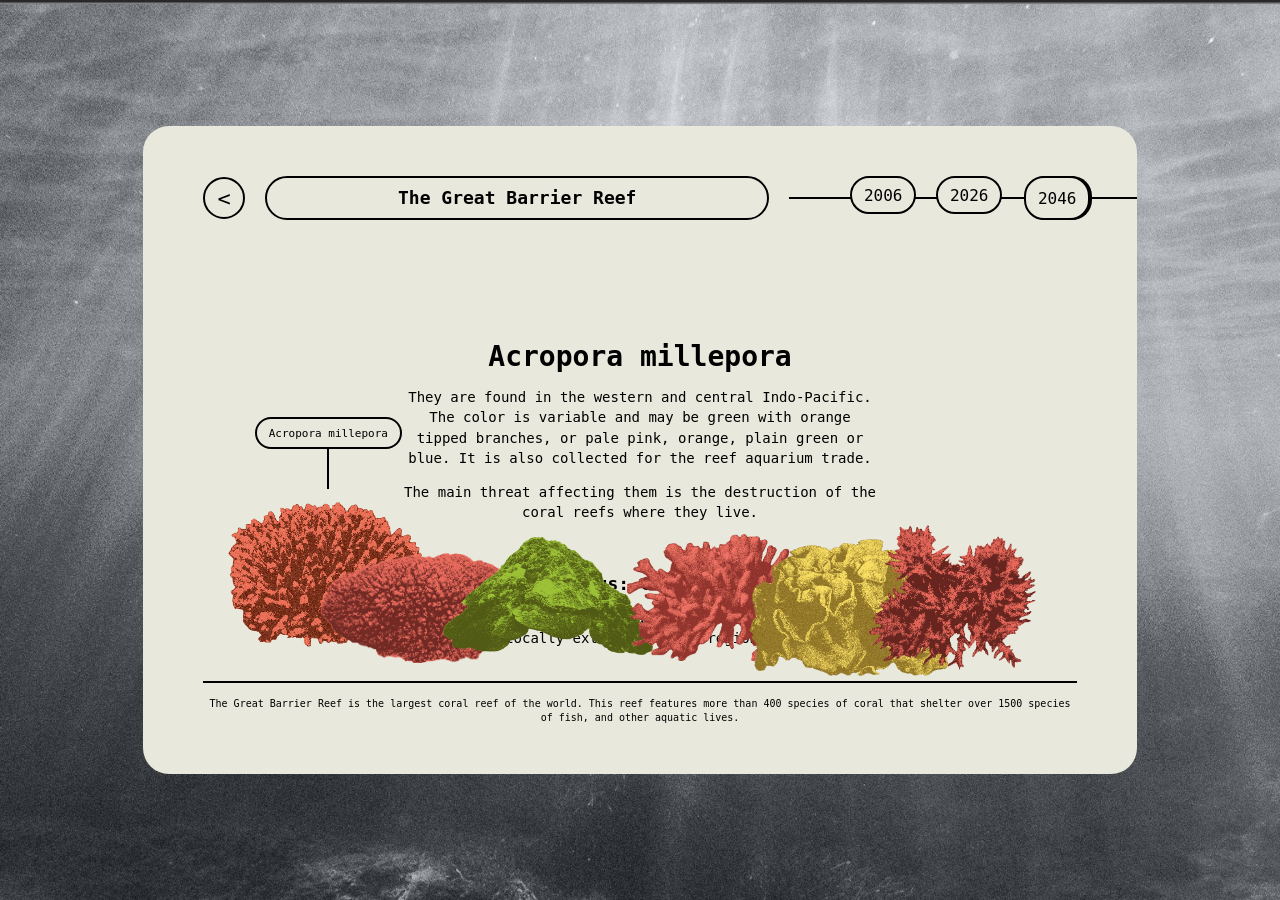
==== reef.html @ 6085178e "Add files via upload" ====
<!DOCTYPE html>
<html lang="en">

<head>
    <meta charset="UTF-8">
    <title>Reef Page</title>
    <link rel="stylesheet" href="style.css">
</head>

<body>

<div class="reef-container">
    <div class="reef-panel">

        <div class="top-bar">

            <button class="back-btn" onclick="goBack()">&#60;</button>

            <div class="reef-title-box">
                <h1 id="reef-page-title">The Great Barrier Reef</h1>
            </div>

            <div class="year-section">
                <div class="year-line"></div>

                <div class="year-buttons">
                    <button onclick="changeYear(2006)">2006</button>
                    <button onclick="changeYear(2026)">2026</button>
                    <button onclick="changeYear(2046)">2046</button>
                </div>
            </div>
        </div>

        <!-- CENTER TEXT -->
        <div class="center-content">
            <h2 id="coral-name">Acropora millepora</h2>

            <div class="text-box">
                <p id="text-blue">Blue text goes here</p>
                <p id="text-green">Green text goes here</p>
            </div>

            <div class="status-box">
                <p id="status-title"><strong>Status: Critical</strong></p>
                <p id="status-text">Status text will change based on year</p>
            </div>
        </div>

        <!-- CORAL AREA -->
        <div class="coral-display">

            <!-- floating hover label -->
            <div class="coral-label-card" id="coral-label-card">
                <span id="coral-label-text">Acropora millepora</span>
            </div>

            <!-- all 6 corals -->
            <div class="coral coral1"></div>
            <div class="coral coral2"></div>
            <div class="coral coral3"></div>
            <div class="coral coral4"></div>
            <div class="coral coral5"></div>
            <div class="coral coral6"></div>
        </div>

        <!-- BOTTOM INFO -->
        <div class="bottom-info">
            <div class="bottom-line"></div>
            <p id="reef-info">The reef information goes here.</p>
        </div>

    </div>
</div>

<script src="script.js"></script>

</body>
</html>
---- style.css ----
/* ===== RESET DEFAULT BROWSER STYLES ===== */
body {
margin: 0;
padding: 0;
font-family: 'Cascadia Code', monospace;
background-color: #e8e8dc;

/* ✅ NEW: center everything on screen */
height: 100vh;
display: flex;
justify-content: center;
align-items: center;

}

/* ===== MAIN CONTAINER ===== */
.container {
text-align: center;

/* ✅ UPDATED: better responsive spacing */
width: 90%;
max-width: 1200px;

}

/* ===== TITLE ===== */
h1 {
font-size: 72px;
margin-bottom: 10px;
}

/* ===== SUBTITLE ===== */
.subtitle {
font-size: 20px;

/* ✅ REDUCED: was too large and broke centering */
margin-bottom: 150px;

}

/* ===== CORAL ROW (IMPORTANT PART) ===== */
.coral-row {
display: flex;
justify-content: center;
/* ✅ NEW: makes layout responsive */
flex-wrap: wrap;

gap: 40px;

/* ✅ NEW: bottom line */
border-bottom: 2px solid black;
padding-bottom: 20px;

}

/* ===== EACH CORAL BLOCK ===== */
.coral {
position: relative;
cursor: pointer;
transition: transform 0.3s ease;
}

/* ===== CORAL IMAGE ===== */
.coral img {
/* ✅ UPDATED: responsive sizing */
width: 10vw;
min-width: 100px;
max-width: 160px;
}

/* ===== HOVER EFFECT (MOVE UP) ===== */
.coral:hover {
transform: translateY(-10px);
}

/* ===== LABEL (HIDDEN BY DEFAULT) ===== */
.label {
position: absolute;
top: -100px;
left: 50%;
transform: translateX(-50%);

background-color: #e8e8dc;
border: 2px solid black;
border-radius: 15px;
padding: 5px 10px;
font-size: 16px;

opacity: 0;
transition: opacity 0.3s ease;

}

/* ===== SHOW LABEL ON HOVER ===== */
.coral:hover .label {
opacity: 1;
}

/* ===== NEW: LINE FROM CORAL TO LABEL ===== */
.coral::before {
content: "";
position: absolute;
/* starts from top of coral */
top: -60px;
left: 50%;
transform: translateX(-50%);

width: 2px;
height: 60px;

background-color: black;

opacity: 0;
transition: opacity 0.3s ease;

}

/* show line on hover */
.coral:hover::before {
opacity: 1;
}
/* ===== FIX: stop home-page hover line from affecting reef-page corals ===== */
.reef-panel .coral::before {
content: none;
display: none;
}

/* optional safety: reef page does not use the home-page label element */
.reef-panel .label {
display: none;
}

/* =========================================
REEF PAGE
========================================= */

/* full screen background */
.reef-container {
width: 100%;
height: 100vh;
background-image: url("Images/Background.png");
background-size: cover;
background-position: center;
background-repeat: no-repeat;

display: flex;
justify-content: center;
align-items: center;
padding: 100px;
box-sizing: border-box;
}

/* main inner panel */
.reef-panel {
width: 92%;
height: 72vh;
background-color: #e8e8dc;
border-radius: 26px;
position: relative;
padding: 50px 60px 50px 60px;
box-sizing: border-box;
overflow: hidden;
}

/* =========================================
TOP BAR
========================================= */
.top-bar {
display: grid;
grid-template-columns: auto 1fr auto;
align-items: center;
column-gap: 20px;
}

/* back button */
.back-btn {
width: 42px;
height: 42px;
border: 2px solid black;
border-radius: 50%;
background-color: #e8e8dc;
font-family: 'Cascadia Code', monospace;
font-size: 22px;
cursor: pointer;
display: flex;
justify-content: center;
align-items: center;
padding: 0;
}

/* reef title capsule */
.reef-title-box {
width: 500px;
max-width: 100%;
height: 40px;
border: 2px solid black;
border-radius: 24px;
background-color: #e8e8dc;
display: flex;
align-items: center;
justify-content: center;
}

#reef-page-title {
margin: 0;
font-size: 18px;
line-height: 1;
}

/* year area */
.year-section {
width: 360px;
position: relative;
display: flex;
justify-content: center;
align-items: center;
}

.year-line {
position: absolute;
width: 100%;
height: 2px;
background-color: black;
top: 50%;
left: 0;
transform: translateY(-50%);
}

.year-buttons {
position: relative;
z-index: 2;
display: flex;
gap: 20px;
}

.year-buttons button {
width: 66px;
height: 38px;
border: 2px solid black;
border-radius: 20px;
background-color: #e8e8dc;
font-family: 'Cascadia Code', monospace;
font-size: 16px;
cursor: pointer;
transition: height 0.2s ease, transform 0.2s ease, box-shadow 0.2s ease;
}

.year-buttons button:hover {
height: -10px;
transform: translateX(2px);
box-shadow: 2px 0 0 black;
}

.year-buttons button.active {
height: 44px;
transform: translateX(2px);
box-shadow: 2px 0 0 black;
}

/* =========================================
CENTER TEXT BLOCK
========================================= */
.center-content {
width: 480px;
max-width: 90%;
margin: 30px auto 0 auto;
transform: translateY(10px);

/* ✅ CENTER EVERYTHING WITHOUT TOUCHING SPACING */
display: flex;
flex-direction: column;
align-items: center;

text-align: center;

}

/* coral title */
#coral-name {
font-size: 28px;
margin: 80px 0 14px 0;
}

/* -----------------------------
BLUE + GREEN TEXT AREA
TWEAK HERE if you want to move
or resize the main description text
------------------------------ */
.text-box {
width: 100%;
margin: 100 auto 40px auto;
}

/* FIRST PARAGRAPH ("blue text" in your design) */
#text-blue {
font-size: 14px;
line-height: 1.45;
margin: 0 0 14px 0;
}

/* SECOND PARAGRAPH ("green text" in your design) */
#text-green {
font-size: 14px;
line-height: 1.45;
margin: 0 0 50px 0;
}

/* status area */
.status-box {
width: 100%;
margin-top: px;
}

#status-title {
font-size: 18px;
margin: 0 0 14px 0;
}

#status-text {
font-size: 14px;
line-height: 1.45;
margin: 0;
}

/* =========================================
CORAL AREA
========================================= */
.coral-display {
position: absolute;
left: 80px;
right: 80px;
bottom: 94px;
height: 215px;
}

/* reef page corals only */
.reef-panel .coral {
position: absolute;
width: 210px;
height: 145px;
background-size: contain;
background-repeat: no-repeat;
background-position: center;
cursor: pointer;
transition: transform 0.25s ease;
}

.reef-panel .coral:hover {
transform: translateY(-15px);
}

/* clicked coral stays lifted */
.reef-panel .coral.active-coral {
transform: translateY(-15px);
}


/* left coral cluster */
.coral1 { left: 0;   bottom: 18px; }
.coral2 { left: 98px; bottom: 0; }
.coral3 { left: 220px; bottom: 12px; }

/* right coral cluster */
.coral4 { right: 220px; bottom: 10px; }
.coral5 { right: 98px;  bottom: 0; }
.coral6 { right: 0;   bottom: 10px; }

/* hover label card */
.coral-label-card {
position: absolute;
min-width: 110px;
height: 28px;
border: 2px solid black;
border-radius: 16px;
background-color: #e8e8dc;
display: flex;
justify-content: center;
align-items: center;
padding: 0 12px;
z-index: 5;
pointer-events: none;
opacity: 0;
transition: opacity 0.2s ease;
}

/* vertical line below hover label */
.coral-label-card::after {
content: "";
position: absolute;
width: 2px;
height: 42px;
background-color: black;
top: 28px;
left: 50%;
transform: translateX(-50%);
}

#coral-label-text {
font-size: 11px;
white-space: nowrap;
}

/* =========================================
BOTTOM INFO
========================================= */
.bottom-info {
position: absolute;
left: 60px;
right: 60px;
bottom: 50px;
text-align: center;
}

.bottom-line {
width: 100%;
height: 2px;
background-color: black;
margin-bottom: 14px;
}

#reef-info {
margin: 0;
font-size: 10px;
line-height: 1.35;
}

/* =========================================
RESPONSIVE
========================================= */
@media (max-width: 1100px) {
.reef-title-box {
width: 360px;
}

.year-section {
    width: 300px;
}

.center-content {
    width: 430px;
}

.reef-panel .coral {
    width: 170px;
    height: 120px;
}

.coral1 { left: 0; bottom: 15px; }
.coral2 { left: 75px; bottom: 0; }
.coral3 { left: 160px; bottom: 10px; }

.coral4 { right: 160px; bottom: 10px; }
.coral5 { right: 75px; bottom: 0; }
.coral6 { right: 0; bottom: 10px; }

}

@media (max-width: 850px) {
.reef-panel {
padding: 20px;
}

.top-bar {
    grid-template-columns: 1fr;
    row-gap: 14px;
    justify-items: center;
}

.reef-title-box,
.year-section {
    width: 100%;
    max-width: 360px;
}

.center-content {
    margin-top: 22px;
}

.coral-display {
    left: 20px;
    right: 20px;
    bottom: 68px;
    height: 180px;
}

.reef-panel .coral {
    width: 110px;
    height: 82px;
}

.coral1 { left: 0; bottom: 10px; }
.coral2 { left: 45px; bottom: 0; }
.coral3 { left: 95px; bottom: 10px; }

.coral4 { right: 95px; bottom: 10px; }
.coral5 { right: 45px; bottom: 0; }
.coral6 { right: 0; bottom: 10px; }

#reef-info {
    font-size: 9px;
}

}
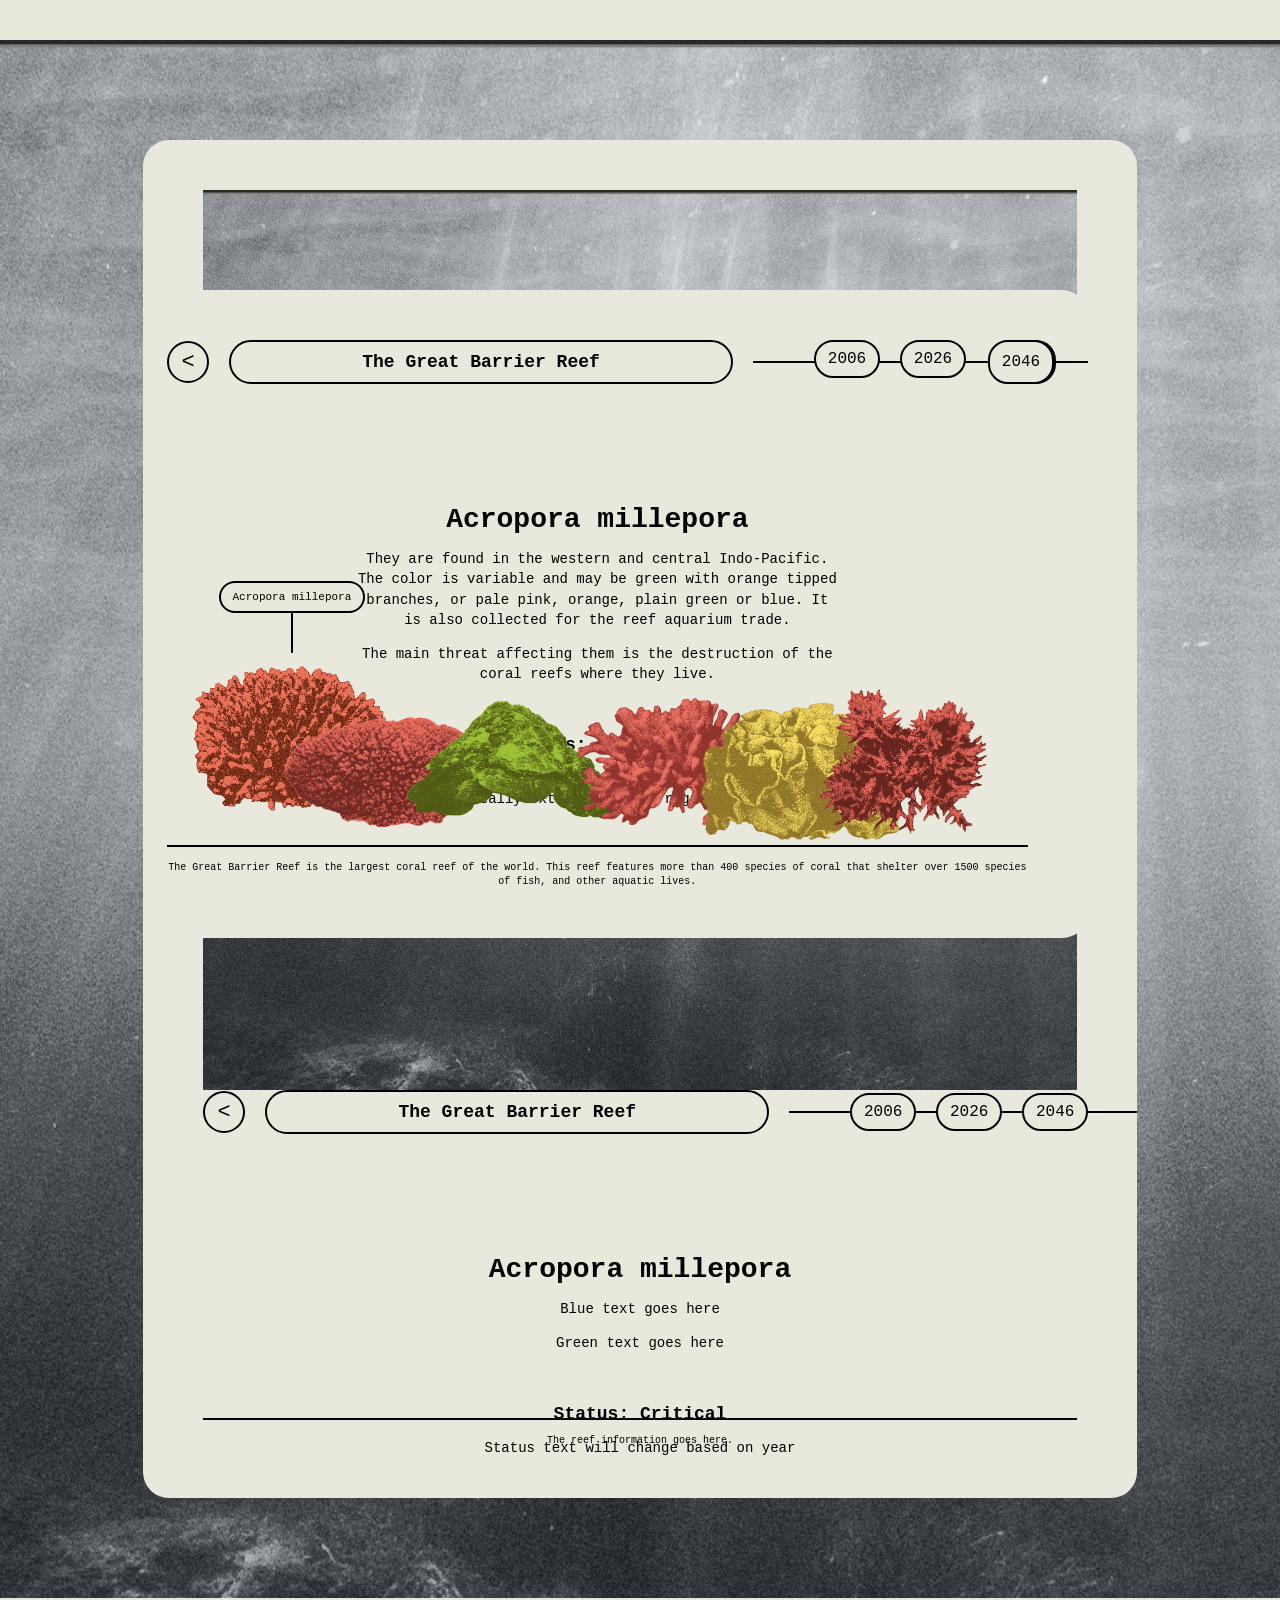
==== commit b2f994e9: "Refactor reef.html structure and remove duplicates Refactored the HTML structure for the reef page, " ====
--- a/reef.html
+++ b/reef.html
@@ -11,6 +11,70 @@
 
 <div class="reef-container">
     <div class="reef-panel">
+        <body>
+
+<div class="reef-container">
+    <div class="reef-scale-wrap">
+        <div class="reef-panel">
+
+            <div class="top-bar">
+
+                <button class="back-btn" onclick="goBack()">&#60;</button>
+
+                <div class="reef-title-box">
+                    <h1 id="reef-page-title">The Great Barrier Reef</h1>
+                </div>
+
+                <div class="year-section">
+                    <div class="year-line"></div>
+
+                    <div class="year-buttons">
+                        <button onclick="changeYear(2006)">2006</button>
+                        <button onclick="changeYear(2026)">2026</button>
+                        <button onclick="changeYear(2046)">2046</button>
+                    </div>
+                </div>
+            </div>
+
+            <div class="center-content">
+                <h2 id="coral-name">Acropora millepora</h2>
+
+                <div class="text-box">
+                    <p id="text-blue">Blue text goes here</p>
+                    <p id="text-green">Green text goes here</p>
+                </div>
+
+                <div class="status-box">
+                    <p id="status-title"><strong>Status: Critical</strong></p>
+                    <p id="status-text">Status text will change based on year</p>
+                </div>
+            </div>
+
+            <div class="coral-display">
+                <div class="coral-label-card" id="coral-label-card">
+                    <span id="coral-label-text">Acropora millepora</span>
+                </div>
+
+                <div class="coral coral1"></div>
+                <div class="coral coral2"></div>
+                <div class="coral coral3"></div>
+                <div class="coral coral4"></div>
+                <div class="coral coral5"></div>
+                <div class="coral coral6"></div>
+            </div>
+
+            <div class="bottom-info">
+                <div class="bottom-line"></div>
+                <p id="reef-info">The reef information goes here.</p>
+            </div>
+
+        </div>
+    </div>
+</div>
+
+<script src="script.js"></script>
+
+</body>
 
         <div class="top-bar">
 
--- a/style.css
+++ b/style.css
@@ -501,3 +501,117 @@
 }
 
 }
+/* =========================================
+GLOBAL RESPONSIVE FIXES (DO NOT TOUCH YOUR VALUES)
+========================================= */
+
+/* Allow page to scroll instead of forcing fit */
+body {
+  height: auto;
+  min-height: 100vh;
+  align-items: flex-start;
+  padding: 40px 0;
+}
+
+/* Fix reef page overflow */
+.reef-container {
+  height: auto;
+  min-height: 100vh;
+  align-items: flex-start;
+}
+
+/* Prevent content from getting cut */
+.reef-panel {
+  height: auto;
+  min-height: 72vh;
+}
+
+/* =========================================
+HOME PAGE FIX
+========================================= */
+
+/* Prevent coral overflow */
+.coral-row {
+  width: 100%;
+}
+
+/* =========================================
+TABLET FIX
+========================================= */
+@media (max-width: 900px) {
+
+  body {
+    padding: 30px 10px;
+  }
+
+  .container {
+    width: 100%;
+  }
+
+}
+
+/* =========================================
+MOBILE FIX
+========================================= */
+@media (max-width: 600px) {
+
+  /* Stack layout naturally */
+  .reef-panel {
+    display: flex;
+    flex-direction: column;
+    align-items: center;
+  }
+
+  /* Make coral area flow instead of absolute */
+  .coral-display {
+    position: relative;
+    height: auto;
+    margin-top: 40px;
+    bottom: unset;
+    left: unset;
+    right: unset;
+
+    display: flex;
+    flex-wrap: wrap;
+    justify-content: center;
+    gap: 20px;
+  }
+
+  /* Override absolute coral positions */
+  .reef-panel .coral {
+    position: relative;
+    left: unset !important;
+    right: unset !important;
+    bottom: unset !important;
+  }
+
+  /* Improve spacing */
+  .center-content {
+    margin-top: 20px;
+  }
+
+  /* Bottom info spacing */
+  .bottom-info {
+    position: relative;
+    left: unset;
+    right: unset;
+    bottom: unset;
+    margin-top: 30px;
+  }
+
+}
+
+/* =========================================
+SMALL MOBILE (VERY IMPORTANT)
+========================================= */
+@media (max-width: 400px) {
+
+  h1 {
+    font-size: 48px;
+  }
+
+  .subtitle {
+    margin-bottom: 80px;
+  }
+
+}
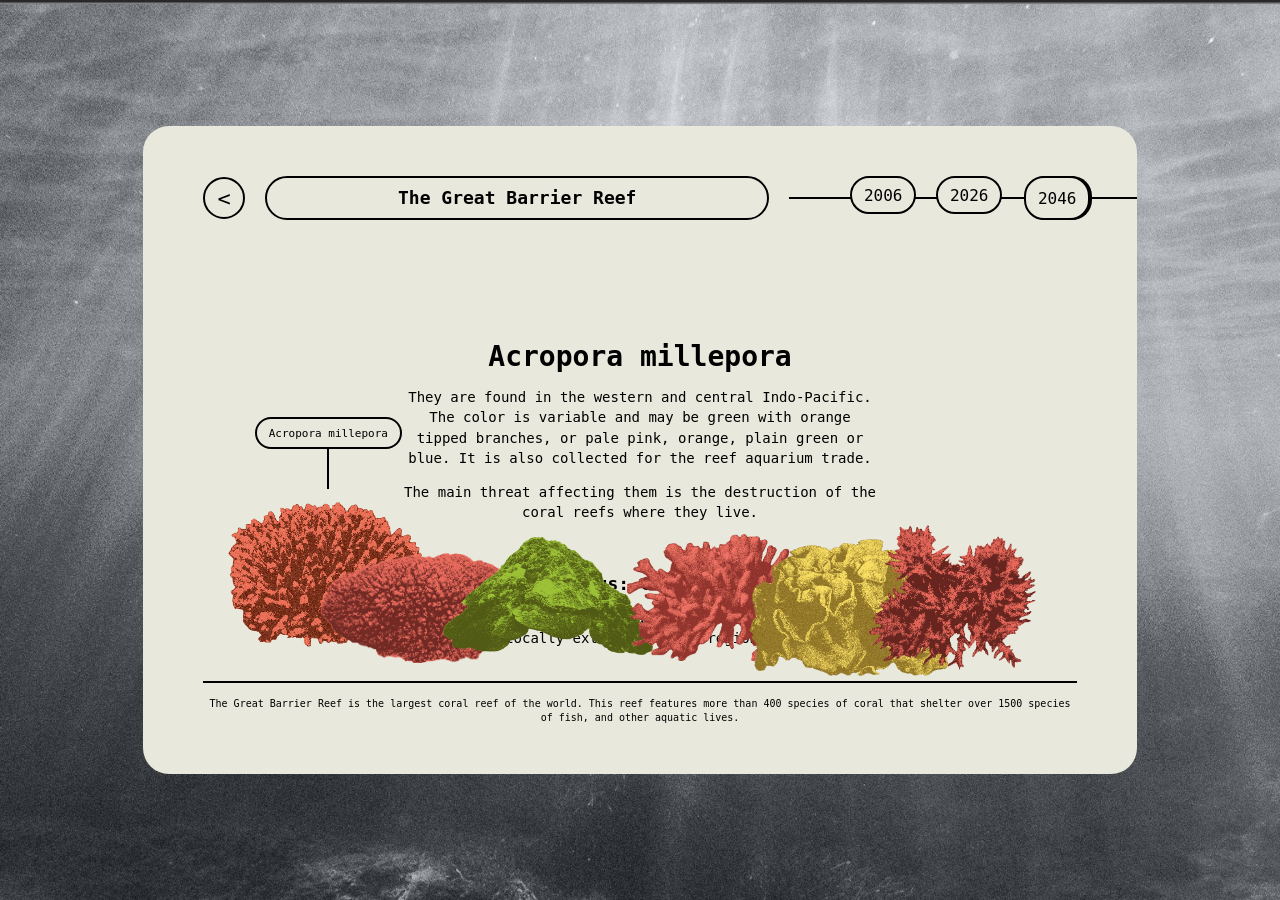
==== commit dacf8b51: "Refactor reef.html to remove duplicate content" ====
--- a/reef.html
+++ b/reef.html
@@ -11,70 +11,6 @@
 
 <div class="reef-container">
     <div class="reef-panel">
-        <body>
-
-<div class="reef-container">
-    <div class="reef-scale-wrap">
-        <div class="reef-panel">
-
-            <div class="top-bar">
-
-                <button class="back-btn" onclick="goBack()">&#60;</button>
-
-                <div class="reef-title-box">
-                    <h1 id="reef-page-title">The Great Barrier Reef</h1>
-                </div>
-
-                <div class="year-section">
-                    <div class="year-line"></div>
-
-                    <div class="year-buttons">
-                        <button onclick="changeYear(2006)">2006</button>
-                        <button onclick="changeYear(2026)">2026</button>
-                        <button onclick="changeYear(2046)">2046</button>
-                    </div>
-                </div>
-            </div>
-
-            <div class="center-content">
-                <h2 id="coral-name">Acropora millepora</h2>
-
-                <div class="text-box">
-                    <p id="text-blue">Blue text goes here</p>
-                    <p id="text-green">Green text goes here</p>
-                </div>
-
-                <div class="status-box">
-                    <p id="status-title"><strong>Status: Critical</strong></p>
-                    <p id="status-text">Status text will change based on year</p>
-                </div>
-            </div>
-
-            <div class="coral-display">
-                <div class="coral-label-card" id="coral-label-card">
-                    <span id="coral-label-text">Acropora millepora</span>
-                </div>
-
-                <div class="coral coral1"></div>
-                <div class="coral coral2"></div>
-                <div class="coral coral3"></div>
-                <div class="coral coral4"></div>
-                <div class="coral coral5"></div>
-                <div class="coral coral6"></div>
-            </div>
-
-            <div class="bottom-info">
-                <div class="bottom-line"></div>
-                <p id="reef-info">The reef information goes here.</p>
-            </div>
-
-        </div>
-    </div>
-</div>
-
-<script src="script.js"></script>
-
-</body>
 
         <div class="top-bar">
 
@@ -95,7 +31,6 @@
             </div>
         </div>
 
-        <!-- CENTER TEXT -->
         <div class="center-content">
             <h2 id="coral-name">Acropora millepora</h2>
 
@@ -110,15 +45,12 @@
             </div>
         </div>
 
-        <!-- CORAL AREA -->
         <div class="coral-display">
 
-            <!-- floating hover label -->
             <div class="coral-label-card" id="coral-label-card">
                 <span id="coral-label-text">Acropora millepora</span>
             </div>
 
-            <!-- all 6 corals -->
             <div class="coral coral1"></div>
             <div class="coral coral2"></div>
             <div class="coral coral3"></div>
@@ -127,7 +59,6 @@
             <div class="coral coral6"></div>
         </div>
 
-        <!-- BOTTOM INFO -->
         <div class="bottom-info">
             <div class="bottom-line"></div>
             <p id="reef-info">The reef information goes here.</p>
@@ -140,3 +71,6 @@
 
 </body>
 </html>
+
+</body>
+</html>
--- a/style.css
+++ b/style.css
@@ -501,117 +501,3 @@
 }
 
 }
-/* =========================================
-GLOBAL RESPONSIVE FIXES (DO NOT TOUCH YOUR VALUES)
-========================================= */
-
-/* Allow page to scroll instead of forcing fit */
-body {
-  height: auto;
-  min-height: 100vh;
-  align-items: flex-start;
-  padding: 40px 0;
-}
-
-/* Fix reef page overflow */
-.reef-container {
-  height: auto;
-  min-height: 100vh;
-  align-items: flex-start;
-}
-
-/* Prevent content from getting cut */
-.reef-panel {
-  height: auto;
-  min-height: 72vh;
-}
-
-/* =========================================
-HOME PAGE FIX
-========================================= */
-
-/* Prevent coral overflow */
-.coral-row {
-  width: 100%;
-}
-
-/* =========================================
-TABLET FIX
-========================================= */
-@media (max-width: 900px) {
-
-  body {
-    padding: 30px 10px;
-  }
-
-  .container {
-    width: 100%;
-  }
-
-}
-
-/* =========================================
-MOBILE FIX
-========================================= */
-@media (max-width: 600px) {
-
-  /* Stack layout naturally */
-  .reef-panel {
-    display: flex;
-    flex-direction: column;
-    align-items: center;
-  }
-
-  /* Make coral area flow instead of absolute */
-  .coral-display {
-    position: relative;
-    height: auto;
-    margin-top: 40px;
-    bottom: unset;
-    left: unset;
-    right: unset;
-
-    display: flex;
-    flex-wrap: wrap;
-    justify-content: center;
-    gap: 20px;
-  }
-
-  /* Override absolute coral positions */
-  .reef-panel .coral {
-    position: relative;
-    left: unset !important;
-    right: unset !important;
-    bottom: unset !important;
-  }
-
-  /* Improve spacing */
-  .center-content {
-    margin-top: 20px;
-  }
-
-  /* Bottom info spacing */
-  .bottom-info {
-    position: relative;
-    left: unset;
-    right: unset;
-    bottom: unset;
-    margin-top: 30px;
-  }
-
-}
-
-/* =========================================
-SMALL MOBILE (VERY IMPORTANT)
-========================================= */
-@media (max-width: 400px) {
-
-  h1 {
-    font-size: 48px;
-  }
-
-  .subtitle {
-    margin-bottom: 80px;
-  }
-
-}
